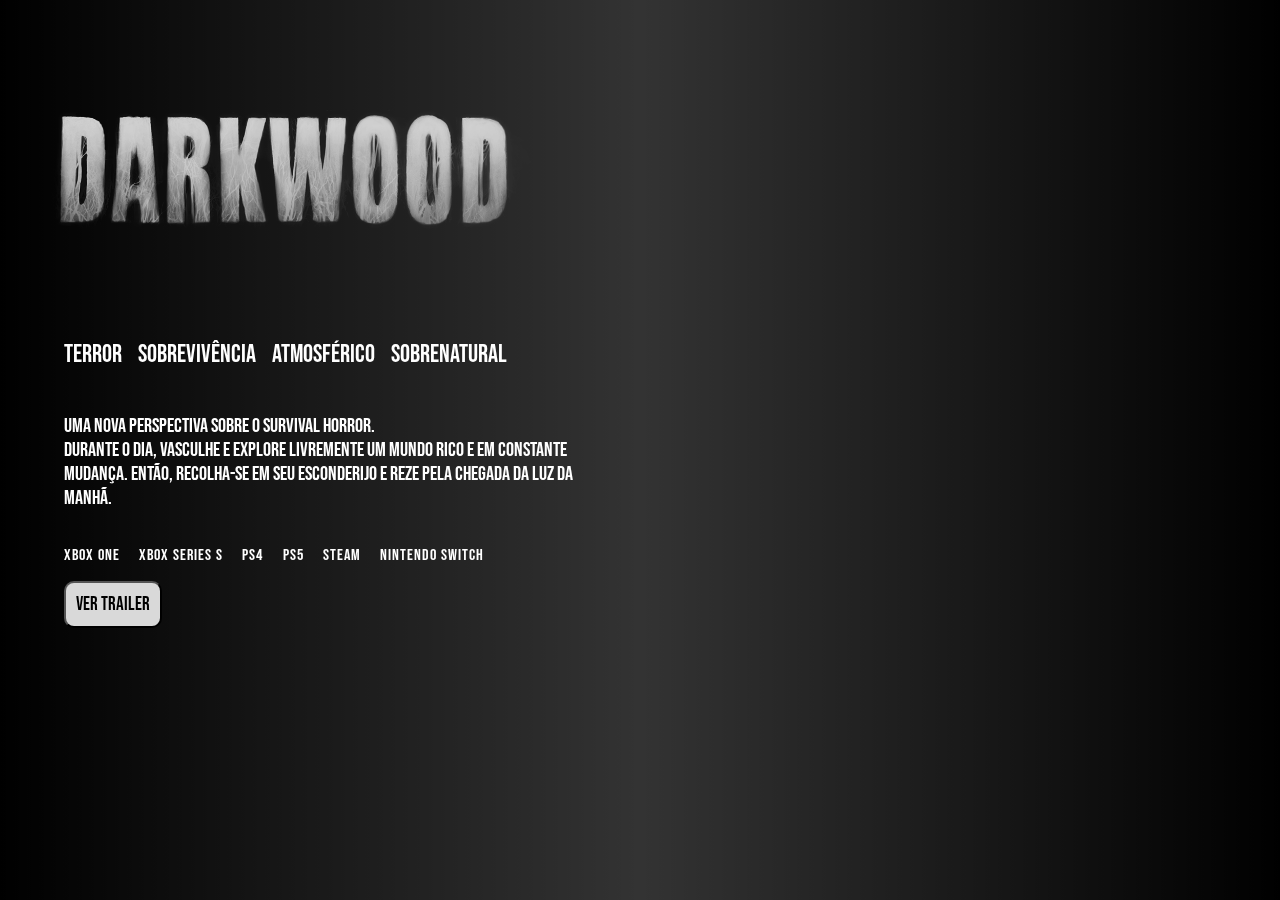
==== darkwood.html @ e69d1223 "Criação do projeto" ====
<!DOCTYPE html>
<html lang="en">

<head>
    <meta charset="UTF-8">
    <meta http-equiv="X-UA-Compatible" content="IE=edge">
    <meta name="viewport" content="width=device-width, initial-scale=1.0">
    <title>DARKWOOD</title>

    <!-- STYLE -->
    <link rel="stylesheet" href="style.css">

    <!-- FONTE -->
    <link rel="preconnect" href="https://fonts.googleapis.com">
    <link rel="preconnect" href="https://fonts.gstatic.com" crossorigin>
    <link href="https://fonts.googleapis.com/css2?family=Bebas+Neue&family=Press+Start+2P&display=swap" rel="stylesheet">    <!-- /FONTE -->

    <script>
        var meuBotao = document.getElementById('vertrailer');
        var fundoElemento = document.getElementById('fundo');

        meuBotao.addEventListener('click', function() {
        meuElemento.classList.toggle('atualizado');
        });
    </script>
</head>

<body>
    <div id="fundo">
        <video autoplay loop muted>
            <source src="src/darkwoodvideo.webm" type="video/mp4">
        </video>
    </div>
    <!-- Logo -->
    <img class="logo"  src="darkwoodlogo.png" alt="Drkwood logo">

    <div class="conteudo">
        <div class="divgeneros">
            <p class="generos">Terror</p>
            <p class="generos">Sobrevivência</p>
            <p class="generos">Atmosférico</p>
            <p class="generos">Sobrenatural</p>
        </div>
        <p class="conteudotexto">
            Uma nova perspectiva sobre o survival horror. <br>
            Durante o dia, vasculhe e explore livremente um mundo rico e em constante mudança.
            Então, recolha-se em seu esconderijo e reze pela chegada da luz da manhã.
        </p>
        <div class="divplataformas">
            <p>Xbox One</p>
            <p>Xbox Series S</p>
            <p>PS4</p>
            <p>PS5</p>
            <p>Steam</p>
            <p>Nintendo Switch</p>
        </div>
        <button id="vertrailer">Ver Trailer</button>
    </div>

</body>

</html>
---- style.css ----
#fundo{
    color:white;
    z-index: -1;
}

#fundo video {
    position: absolute;
    top: 0;
    left: 0;
    width: 100%;
    height: 100%;
    object-fit: cover;
    z-index: -1;
}

#fundo {
    content: "";
    height: 100vh;
    width: 100vw;
    position: absolute;
    top: 0;
    left: 0;
    background: rgb(0,0,0);
    background: linear-gradient(90deg, rgba(0,0,0,1) 0%, rgba(0,0,0,0.8) 50%, rgba(0,0,0,1) 100%);
    
}


.conteudo {
    color:white;
    z-index: 0;
    position: fixed;
    top: 35%;
    left: 5%;
    width:40%;
    font-family: 'Bebas Neue', sans-serif;

}
.conteudotexto {
    font-size: 1.26rem;
}
.logo{
    position: fixed;
    top: 10%;
    left: 3%;
    width:40%
}
.divgeneros{
    display: flex;
    flex-direction: row;
    gap: 1rem; 
}
.generos{
    
    color: white;
    border-radius: 30px;
    font-size: 1.55rem;
}
.divplataformas{
    display: flex;
    flex-direction: row;
    gap: 1.2rem;
    letter-spacing: 1px; 
}
#vertrailer{
    background-color: #d9d9d9;
    padding: 10px;
    border-radius: 10px;
    font-family: 'Bebas Neue', sans-serif;
    font-size: 1.2rem;
}
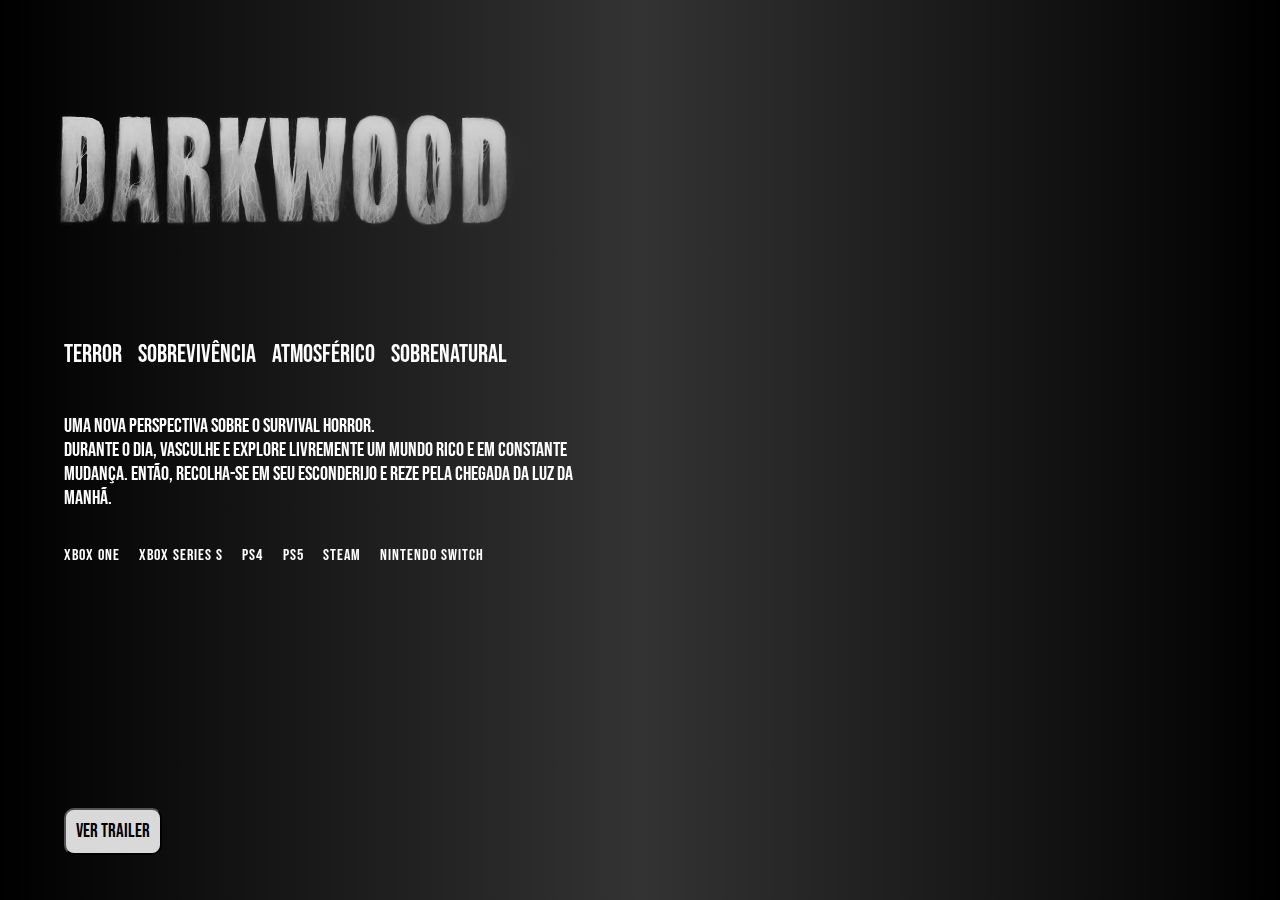
==== commit 2a77acef: "ocultando corretamente o fundo" ====
--- a/darkwood.html
+++ b/darkwood.html
@@ -13,29 +13,25 @@
     <!-- FONTE -->
     <link rel="preconnect" href="https://fonts.googleapis.com">
     <link rel="preconnect" href="https://fonts.gstatic.com" crossorigin>
-    <link href="https://fonts.googleapis.com/css2?family=Bebas+Neue&family=Press+Start+2P&display=swap" rel="stylesheet">    <!-- /FONTE -->
+    <link href="https://fonts.googleapis.com/css2?family=Bebas+Neue&family=Press+Start+2P&display=swap"
+        rel="stylesheet"> <!-- /FONTE -->
 
-    <script>
-        var meuBotao = document.getElementById('vertrailer');
-        var fundoElemento = document.getElementById('fundo');
 
-        meuBotao.addEventListener('click', function() {
-        meuElemento.classList.toggle('atualizado');
-        });
-    </script>
+
 </head>
 
 <body>
-    <div id="fundo">
-        <video autoplay loop muted>
-            <source src="src/darkwoodvideo.webm" type="video/mp4">
-        </video>
+    <div id="fundo" class="elemento-removivel">
+
     </div>
+    <video autoplay loop muted>
+        <source src="src/darkwoodvideo.webm" type="video/mp4">
+    </video>
     <!-- Logo -->
-    <img class="logo"  src="darkwoodlogo.png" alt="Drkwood logo">
+    <img class="logo elemento-removivel" src="darkwoodlogo.png" alt="Drkwood logo">
 
-    <div class="conteudo">
-        <div class="divgeneros">
+    <div class="conteudo elemento-removivel">
+        <div class="divgeneros ">
             <p class="generos">Terror</p>
             <p class="generos">Sobrevivência</p>
             <p class="generos">Atmosférico</p>
@@ -54,8 +50,59 @@
             <p>Steam</p>
             <p>Nintendo Switch</p>
         </div>
-        <button id="vertrailer">Ver Trailer</button>
+
     </div>
+    <button id="vertrailer">Ver Trailer</button>
+
+    <script>
+        document.addEventListener("DOMContentLoaded", function (event) {
+            var video = document.querySelector("video");
+            var elementosRemoviveis = document.getElementsByClassName("elemento-removivel");
+            var botao = document.getElementById("vertrailer");
+            var elementosOcultos = false;
+
+
+            function ocultarElementos() {
+                for (var i = 0; i < elementosRemoviveis.length; i++) {
+                    elementosRemoviveis[i].style.display = "none";
+                }
+                elementosOcultos = true;
+            }
+
+            function exibirElementos() {
+                for (var i = 0; i < elementosRemoviveis.length; i++) {
+                    elementosRemoviveis[i].style.display = "";
+                }
+                elementosOcultos = false;
+            }
+            function desmutarVideo() {
+                video.muted = false;
+                var volume = 0.5; // Volume inicial
+                var intervalo = setInterval(function () {
+                    if (volume >= 1) {
+                        clearInterval(intervalo);
+                    }
+                    video.volume = volume;
+                    volume += 0.1; // Aumento gradual do volume
+                }, 500); // Intervalo de tempo para cada incremento (em milissegundos)
+            }
+            video.addEventListener("play", function () {
+                if (elementosOcultos) {
+                    ocultarElementos();
+                }
+            });
+
+            botao.addEventListener("click", function () {
+                if (elementosOcultos) {
+                    exibirElementos();
+                } else {
+                    ocultarElementos();
+                }
+            });
+        });
+    </script>
+
+
 
 </body>
 
--- a/style.css
+++ b/style.css
@@ -1,9 +1,4 @@
-#fundo{
-    color:white;
-    z-index: -1;
-}
-
-#fundo video {
+video {
     position: absolute;
     top: 0;
     left: 0;
@@ -13,7 +8,7 @@
     z-index: -1;
 }
 
-#fundo {
+#fundo{
     content: "";
     height: 100vh;
     width: 100vw;
@@ -68,4 +63,7 @@
     border-radius: 10px;
     font-family: 'Bebas Neue', sans-serif;
     font-size: 1.2rem;
+    position: fixed;
+    bottom: 5%;
+    left: 5%;
 }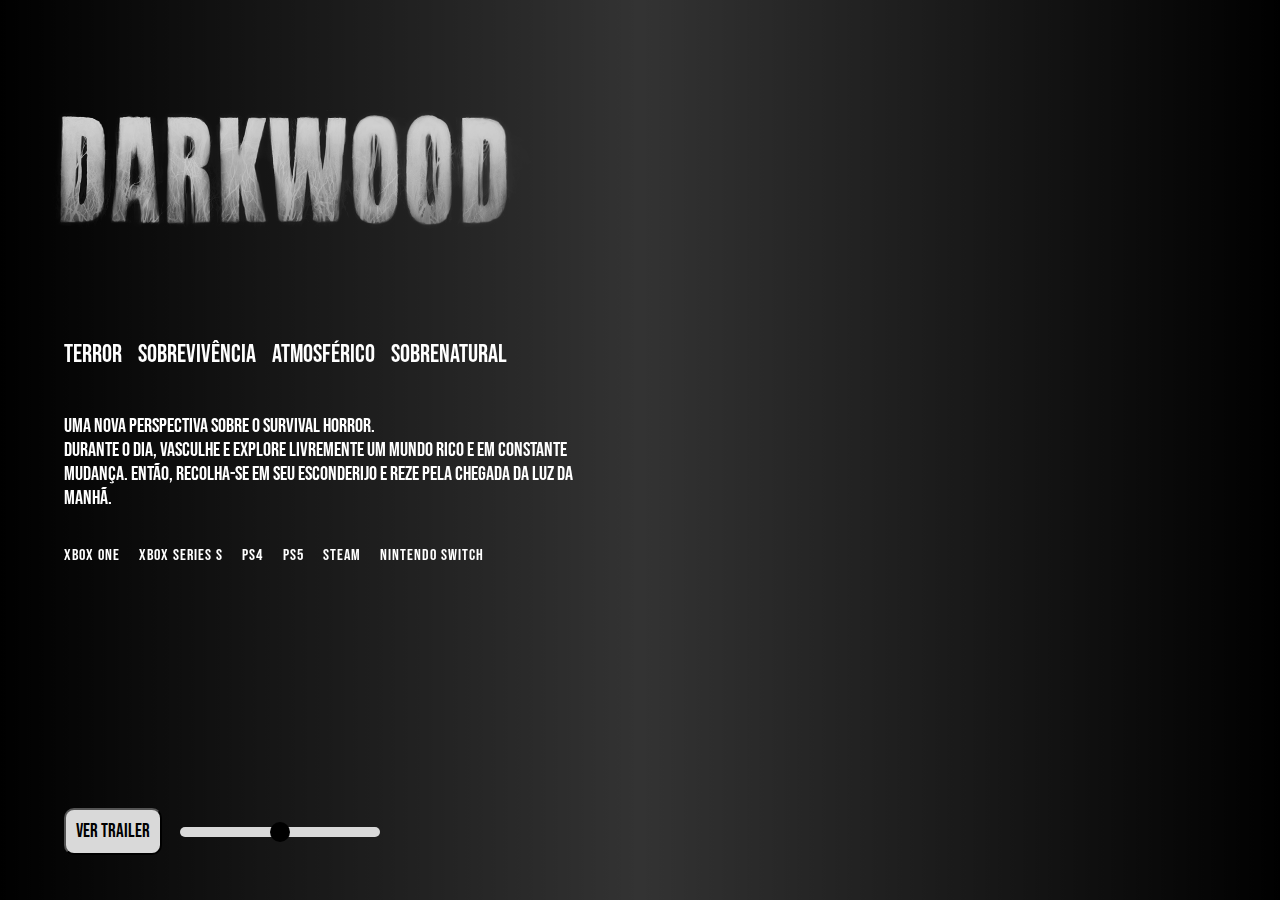
==== commit 8ae07048: "Som funcionando" ====
--- a/darkwood.html
+++ b/darkwood.html
@@ -21,17 +21,15 @@
 </head>
 
 <body>
-    <div id="fundo" class="elemento-removivel">
-
-    </div>
-    <video autoplay loop muted>
+    <div id="fundo" class="elemento-removivel"></div>
+    <video id="trailer" autoplay loop muted>
         <source src="src/darkwoodvideo.webm" type="video/mp4">
     </video>
     <!-- Logo -->
-    <img class="logo elemento-removivel" src="darkwoodlogo.png" alt="Drkwood logo">
+    <img class="logo elemento-removivel" src="darkwoodlogo.png" alt="Darkwood logo">
 
     <div class="conteudo elemento-removivel">
-        <div class="divgeneros ">
+        <div class="divgeneros">
             <p class="generos">Terror</p>
             <p class="generos">Sobrevivência</p>
             <p class="generos">Atmosférico</p>
@@ -52,15 +50,23 @@
         </div>
 
     </div>
-    <button id="vertrailer">Ver Trailer</button>
+
+    <div class="trailercontainer">
+        <button id="vertrailer">Ver Trailer</button>
+        <div id="controles">
+            <input type="range" id="volume-slider" min="0" max="1" step="0.1" value="0.5">
+        </div>
+    </div>
+    
 
     <script>
-        document.addEventListener("DOMContentLoaded", function (event) {
-            var video = document.querySelector("video");
+        document.addEventListener("DOMContentLoaded", function(event) {
+            var video = document.getElementById("trailer");
             var elementosRemoviveis = document.getElementsByClassName("elemento-removivel");
             var botao = document.getElementById("vertrailer");
+            var controles = document.getElementById("controles");
+            var volumeSlider = document.getElementById("volume-slider");
             var elementosOcultos = false;
-
 
             function ocultarElementos() {
                 for (var i = 0; i < elementosRemoviveis.length; i++) {
@@ -75,35 +81,31 @@
                 }
                 elementosOcultos = false;
             }
-            function desmutarVideo() {
-                video.muted = false;
-                var volume = 0.5; // Volume inicial
-                var intervalo = setInterval(function () {
-                    if (volume >= 1) {
-                        clearInterval(intervalo);
-                    }
-                    video.volume = volume;
-                    volume += 0.1; // Aumento gradual do volume
-                }, 500); // Intervalo de tempo para cada incremento (em milissegundos)
+
+            function ajustarVolume() {
+                video.volume = volumeSlider.value;
             }
-            video.addEventListener("play", function () {
+
+            video.addEventListener("play", function() {
                 if (elementosOcultos) {
                     ocultarElementos();
                 }
             });
 
-            botao.addEventListener("click", function () {
+            botao.addEventListener("click", function() {
                 if (elementosOcultos) {
                     exibirElementos();
+                    video.muted = true; // Mutar o vídeo quando os elementos são exibidos novamente
                 } else {
                     ocultarElementos();
+                    video.muted = false; // Desmutar o vídeo quando os elementos são ocultados
                 }
             });
+
+            volumeSlider.addEventListener("input", ajustarVolume);
         });
     </script>
+</body>
 
 
-
-</body>
-
 </html>--- a/style.css
+++ b/style.css
@@ -63,7 +63,43 @@
     border-radius: 10px;
     font-family: 'Bebas Neue', sans-serif;
     font-size: 1.2rem;
+    
+}
+
+.trailercontainer{
     position: fixed;
     bottom: 5%;
     left: 5%;
+    display: flex;
+    justify-content: center;
+    align-items: center;
+    gap: 1rem;
+}
+
+#volume-slider {
+    width: 200px;
+    height: 10px;
+    background-color: #D9D9D9;
+    border-radius: 5px;
+    -webkit-appearance: none;
+    appearance: none;
+    outline: none;
+}
+
+#volume-slider::-webkit-slider-thumb {
+    -webkit-appearance: none;
+    appearance: none;
+    width: 20px;
+    height: 20px;
+    background-color: #000000;
+    border-radius: 50%;
+    cursor: pointer;
+}
+
+#volume-slider::-moz-range-thumb {
+    width: 20px;
+    height: 20px;
+    background-color: #ffffff;
+    border-radius: 50%;
+    cursor: pointer;
 }